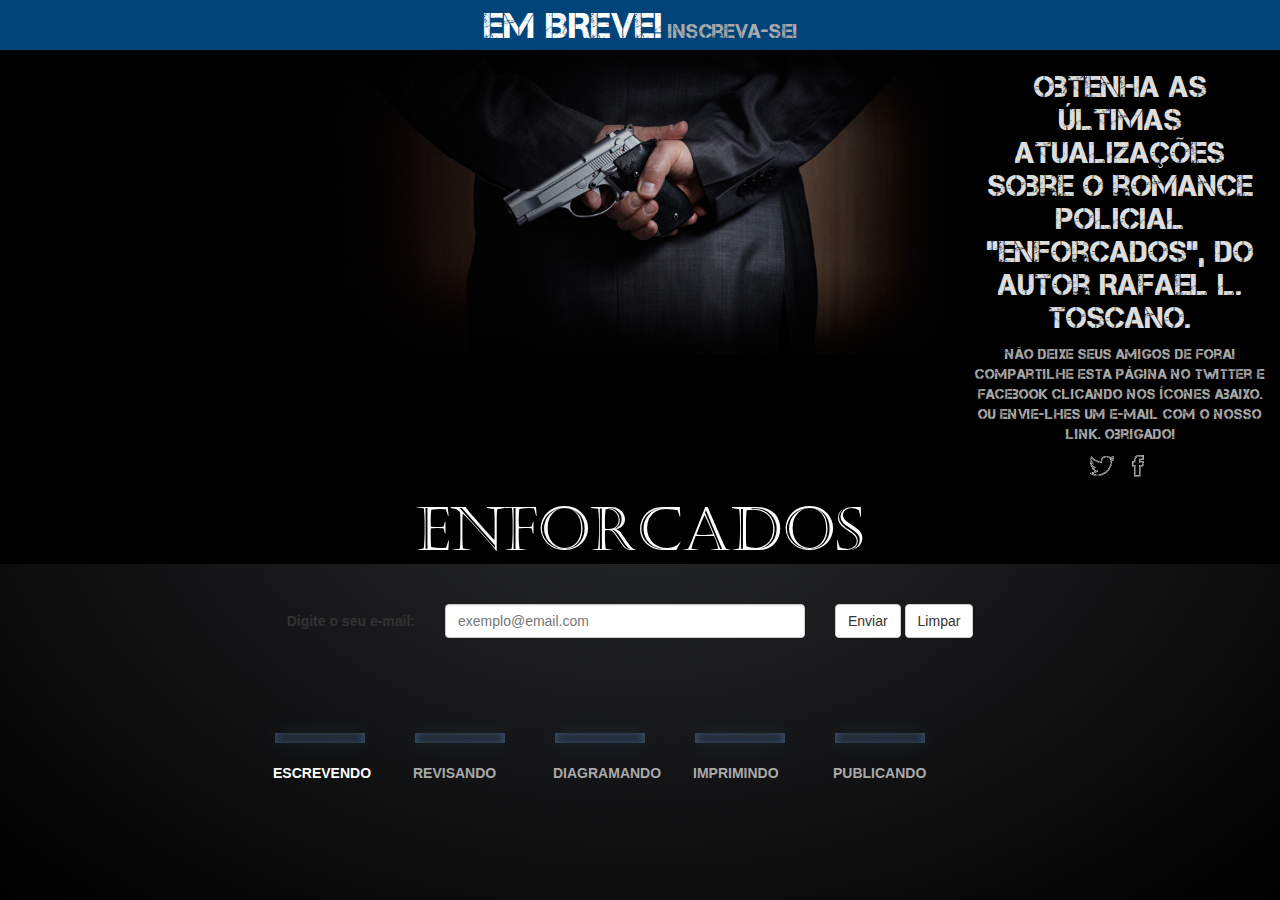
==== index.html @ 52c101dc "Adicionando site principal" ====
<!DOCTYPE html>
<html lang="en">
  <head>
    <meta charset="utf-8">
    <meta http-equiv="X-UA-Compatible" content="IE=edge">
    <meta name="viewport" content="width=device-width, initial-scale=1">
    <meta name="description" content="">
    <meta name="author" content="">

    <title>ENFORCADOS</title>

    <!-- Bootstrap core CSS -->
    <link href="bootstrap-3.2.0-dist/css/bootstrap.min.css" rel="stylesheet">
    <link rel="stylesheet" type="text/css" href="main.css">

    <!-- HTML5 shim and Respond.js IE8 support of HTML5 elements and media queries -->
    <!--[if lt IE 9]>
      <script src="https://oss.maxcdn.com/html5shiv/3.7.2/html5shiv.min.js"></script>
      <script src="https://oss.maxcdn.com/respond/1.4.2/respond.min.js"></script>
    <![endif]-->
  </head>

  <body>
    <div class="navbar navbar-inverse navbar-fixed-top" role="navigation">
      <div class="container">
        <span>EM BREVE!</span> Inscreva-se!
      </div>
    </div>

    <div class="header">
      <div class="row">
        <div class="col-xs-3"></div>
        <div class="col-xs-12 col-md-6"><img src="header.jpg" class="img-responsive"></div>
        <div class="col-xs-12 col-md-3 social">
          <h2>Obtenha as últimas atualizações sobre o romance policial "Enforcados", do autor Rafael L. Toscano.</h2>
          <p>Não deixe seus amigos de fora! Compartilhe esta página no Twitter e Facebook clicando nos ícones abaixo. Ou envie-lhes um e-mail
          com o nosso link. Obrigado!
          </p>
          <div class="social-icons col-xs-12">
            <a href="https://twitter.com/home?status=Inscreva-se%20para%20acompanhar%20as%20novidades%20do%20livro%20%23ENFORCADOS,%20do%20autor%20Rafael%20L.%20Toscano.%20http://c33k.github.io" target="_blank">
              <img src="assets/images/twitter-ad87sdga8dbad0837803bfa0987bda0897.png">
            </a>
              <a href="https://www.facebook.com/sharer/sharer.php?u=c33k.github.io" target="_blank">
              <img src="assets/images/facebook-685ce937b70684ff44afb33632b4d807.png">
            </a>
          </div>
        </div>
      </div>
      <h1 style="font-family: castellar; color: white; text-align: center">ENFORCADOS</h1>
    </div>

    <section class="row progress-container">
      <form class="form-horizontal container" role="form" method="post" enctype="multipart/form-data" action="http://pub8.bravenet.com/emailfwd/senddata.php" accept-charset="utf-8">
        <input type="hidden" name="usernum" value="626618603">
        <input type="hidden" name="cpv" value="2">
        <!-- DO NOT CHANGE OR REMOVE THE 3 TAGS ABOVE THIS COMMENT-->
        <div class="form-group">
          <label for="xmail" class="col-sm-4 control-label">Digite o seu e-mail:</label>
          <div class="col-sm-4">
            <input type="email" class="form-control" id="xmail" name="xmail" placeholder="exemplo@email.com" data-container="body" data-toggle="popover" data-placement="bottom" title="ATENÇÃO!" data-content="Ao enviar, você será redirecionado para a página
de confirmação. Favor, clicar em 'CONTINUE' e depois em 'RETURN TO WEBSITE'.">
          </div>
          <div class="col-sm-2 col-sm-10">
            <button type="submit" class="btn btn-default">Enviar</button>
            <button type="reset" class="btn btn-default">Limpar</button>
          </div>
          <div id="input"></div>
        </div>
      </form>

      <ul>
        <li id="writing"></li>
        <li id="revising"></li>
        <li id="diagramando"></li>
        <li id="imprimindo"></li>
        <li id="publicando"></li>
      </ul>

      <!-- <div id="crazybox" style="position: absolute; width: 400px; height: 400px; background-color: red;"></div> -->
    </section>


    <!-- Bootstrap core JavaScript
    ================================================== -->
    <!-- Placed at the end of the document so the pages load faster -->
    <script src="js/jquery-1.11.1.min.js"></script>
    <script src="bootstrap-3.2.0-dist/js/bootstrap.min.js"></script>

    <script type="text/javascript">
      var firstTime = true;

      function timeoutRefresher () {
        setTimeout( function () {
          firstTime = true;
        }, 20000);
      }

      $( "#xmail" ).keypress(function() {
        if ( firstTime ) {
          firstTime = false;
          $('#xmail').popover('show');

          setTimeout( function() {
            $('#xmail').popover('hide');
            timeoutRefresher();
          }, 7000);
        }
      });
    </script>

  </body>
</html>
---- main.css ----
body {
  padding-top: 50px;
  background: -webkit-radial-gradient(center, ellipse cover,  rgba(41,42,45,1) 0%,rgba(0,0,0,1) 100%); /* Chrome10+,Safari5.1+ */
  background: -o-radial-gradient(center, ellipse cover,  rgba(41,42,45,1) 0%,rgba(0,0,0,1) 100%); /* Opera 12+ */
  background: -ms-radial-gradient(center, ellipse cover,  rgba(41,42,45,1) 0%,rgba(0,0,0,1) 100%); /* IE10+ */
  background: radial-gradient(ellipse at center,  rgba(41,42,45,1) 0%,rgba(0,0,0,1) 100%); /* W3C */
}

html {
  min-height: 100%;
}

@font-face {
  font-family: castellar;
  src: url(fonts/castellar.ttf);
}

@font-face {
  font-family: captureit;
  src: url(fonts/captureit.ttf);
}


/*li:nth-child(-n+3) {
  background: rgba(255,255,255,0.9);
  box-shadow: inset 0px 0px 10px 2px rgba(117,182,255,0.5),
                    0px 0px 20px rgba(117,182,214,0.5);
}*/

li:nth-child(n+1) {
  box-shadow: inset 0px 0px 10px 1px rgba(117,182,255,0.4),
                    0px 0px 20px rgba(117,182,255,0.1);
}

li:first-child {
  -webkit-animation: pulse 1s alternate infinite;
  -moz-animation: pulse 1s alternate infinite;
}

@-webkit-keyframes pulse {
  0% {
    background: rgba(255,255,255,1);
    box-shadow: inset 0px 0px 10px 2px rgba(117,182,255,0.5),
                      0px 0px 40px 2px rgba(105,135,255,1);
  }
  100% {
    background: rgba(255,255,255,0);
    box-shadow: inset 0px 0px 10px 2px rgba(117,182,255,0.5),
                      0px 0px 30px 2px rgba(105,135,255,0.3);
  }
}

@-moz-keyframes pulse {
  0% {
    background: rgba(255,255,255,1);
    box-shadow: inset 0px 0px 10px 2px rgba(117,182,255,0.5),
                      0px 0px 40px 2px rgba(105,135,255,1);
  }
  100% {
    background: rgba(255,255,255,0);
    box-shadow: inset 0px 0px 10px 2px rgba(117,182,255,0.5),
                      0px 0px 30px 2px rgba(105,135,255,0.3);
  }
}

.navbar {
  background-color: #00447a;
  font-family: captureit;
  font-size: 20px;
  line-height: 20px;
  text-align: center;
  color: #AAA;
}

.navbar span {
  color: white;
  font-size: 36px;
  line-height: 50px;
}

#writing:before {
  content: 'ESCREVENDO';
  color: white;
}

#revising:before {
  content: 'REVISANDO';
}

#diagramando:before {
  content: 'DIAGRAMANDO';
}

#imprimindo:before {
  content: 'IMPRIMINDO';
}

#publicando:before {
  content: 'PUBLICANDO';
}

.header .social-icons img {
  width: 24px;
}

.header .social-icons a {
  position: relative;
  display: inline-block;
  background: none;
  font-size: 11px;
  font-weight: 500;
  line-height: 24px;
  color: #949494;
  margin: 0 4px;
  padding: 0;
  text-transform: uppercase;
  -webkit-transition: opacity 0.25s ease;
  -moz-transition: opacity 0.25s ease;
  -ms-transition: opacity 0.25s ease;
  -o-transition: opacity 0.25s ease;
  transition: opacity 0.25s ease;
  cursor: pointer;
  -webkit-backface-visibility: hidden;
  -moz-backface-visibility: hidden;
  -ms-backface-visibility: hidden;
  -o-backface-visibility: hidden;
}


/*.header {
  height: 30%;
  min-height: 0;
}
*/
ul {
  position: absolute;
  height: 100%;
  width: 100%;
  margin: auto;
  left: 0;
  padding: 0;
  margin-top: 30px;
}

li:before {
  position: relative;
  bottom: -10px;
  color: #CCC;
}

li {
  display: block;
  width: 90px;
  height: 10px;
  margin: auto;
  margin-bottom: 40px;
}

.header .social {
  font-family: 'captureit';
  color: #DDD;
  text-align: center;
}

.header .social p {
  color: #AAA;
}

@media(min-width:768px){
  .header {
    /*position: absolute;
    top: 0;
    width: 100%;
    height: auto;*/
    background-color: black;
  }

  .header img {
    margin: auto;
  }

  .header > .row {
    margin: 0;
  }

  .header > .row > .col-xs-6 {
    padding: 0;
  }

  .progress-container {
    width: 100%;
  }

  .progress-container > .form-horizontal {
    margin-top: 30px;
  }

  h1 {
    font-size: 60px;
  }

  form {
    position: relative;
  }

  ul {
    position: relative;
    margin: auto;
    height: 10px;
    width: 700px;
    list-style: none;
    padding: 0;
    margin-top: 80px;
  }

  li {
    float: left;
    margin-right: 50px;
  }

  li:before {
    position: relative;
    content: ' ';
    color: #AAA;
    font-size: 14px;
    top: 30px;
    left: -2px;
    font-family: arial, sans-serif;
    font-weight: bold;
  }
}
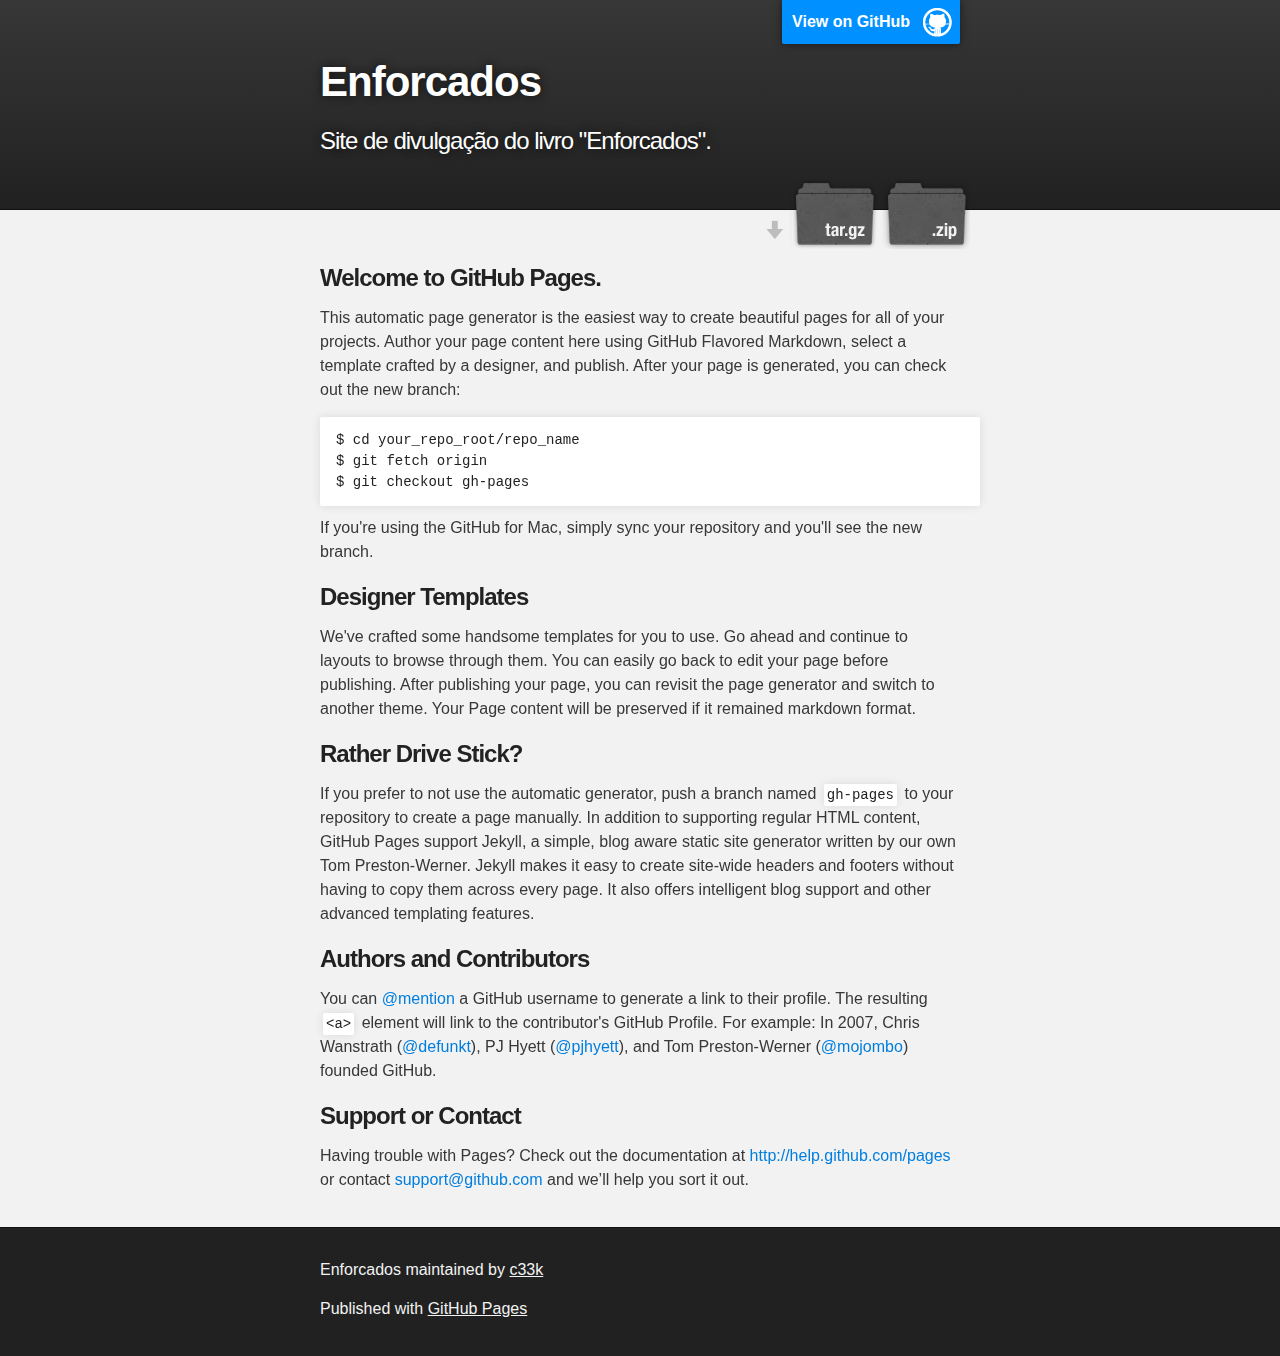
==== commit 5c0ddd55: "Create gh-pages branch via GitHub" ====
--- a/index.html
+++ b/index.html
@@ -1,113 +1,79 @@
+<!DOCTYPE html>
+<html>
 
-<!DOCTYPE html>
-<html lang="en">
   <head>
-    <meta charset="utf-8">
-    <meta http-equiv="X-UA-Compatible" content="IE=edge">
-    <meta name="viewport" content="width=device-width, initial-scale=1">
-    <meta name="description" content="">
-    <meta name="author" content="">
+    <meta charset='utf-8'>
+    <meta http-equiv="X-UA-Compatible" content="chrome=1">
+    <meta name="description" content="Enforcados : Site de divulgação do livro &quot;Enforcados&quot;.">
 
-    <title>ENFORCADOS</title>
+    <link rel="stylesheet" type="text/css" media="screen" href="stylesheets/stylesheet.css">
 
-    <!-- Bootstrap core CSS -->
-    <link href="bootstrap-3.2.0-dist/css/bootstrap.min.css" rel="stylesheet">
-    <link rel="stylesheet" type="text/css" href="main.css">
-
-    <!-- HTML5 shim and Respond.js IE8 support of HTML5 elements and media queries -->
-    <!--[if lt IE 9]>
-      <script src="https://oss.maxcdn.com/html5shiv/3.7.2/html5shiv.min.js"></script>
-      <script src="https://oss.maxcdn.com/respond/1.4.2/respond.min.js"></script>
-    <![endif]-->
+    <title>Enforcados</title>
   </head>
 
   <body>
-    <div class="navbar navbar-inverse navbar-fixed-top" role="navigation">
-      <div class="container">
-        <span>EM BREVE!</span> Inscreva-se!
-      </div>
+
+    <!-- HEADER -->
+    <div id="header_wrap" class="outer">
+        <header class="inner">
+          <a id="forkme_banner" href="https://github.com/c33k/enforcados">View on GitHub</a>
+
+          <h1 id="project_title">Enforcados</h1>
+          <h2 id="project_tagline">Site de divulgação do livro &quot;Enforcados&quot;.</h2>
+
+            <section id="downloads">
+              <a class="zip_download_link" href="https://github.com/c33k/enforcados/zipball/master">Download this project as a .zip file</a>
+              <a class="tar_download_link" href="https://github.com/c33k/enforcados/tarball/master">Download this project as a tar.gz file</a>
+            </section>
+        </header>
     </div>
 
-    <div class="header">
-      <div class="row">
-        <div class="col-xs-3"></div>
-        <div class="col-xs-12 col-md-6"><img src="header.jpg" class="img-responsive"></div>
-        <div class="col-xs-12 col-md-3 social">
-          <h2>Obtenha as últimas atualizações sobre o romance policial "Enforcados", do autor Rafael L. Toscano.</h2>
-          <p>Não deixe seus amigos de fora! Compartilhe esta página no Twitter e Facebook clicando nos ícones abaixo. Ou envie-lhes um e-mail
-          com o nosso link. Obrigado!
-          </p>
-          <div class="social-icons col-xs-12">
-            <a href="https://twitter.com/home?status=Inscreva-se%20para%20acompanhar%20as%20novidades%20do%20livro%20%23ENFORCADOS,%20do%20autor%20Rafael%20L.%20Toscano.%20http://c33k.github.io" target="_blank">
-              <img src="assets/images/twitter-ad87sdga8dbad0837803bfa0987bda0897.png">
-            </a>
-              <a href="https://www.facebook.com/sharer/sharer.php?u=c33k.github.io" target="_blank">
-              <img src="assets/images/facebook-685ce937b70684ff44afb33632b4d807.png">
-            </a>
-          </div>
-        </div>
-      </div>
-      <h1 style="font-family: castellar; color: white; text-align: center">ENFORCADOS</h1>
+    <!-- MAIN CONTENT -->
+    <div id="main_content_wrap" class="outer">
+      <section id="main_content" class="inner">
+        <h3>
+<a name="welcome-to-github-pages" class="anchor" href="#welcome-to-github-pages"><span class="octicon octicon-link"></span></a>Welcome to GitHub Pages.</h3>
+
+<p>This automatic page generator is the easiest way to create beautiful pages for all of your projects. Author your page content here using GitHub Flavored Markdown, select a template crafted by a designer, and publish. After your page is generated, you can check out the new branch:</p>
+
+<pre><code>$ cd your_repo_root/repo_name
+$ git fetch origin
+$ git checkout gh-pages
+</code></pre>
+
+<p>If you're using the GitHub for Mac, simply sync your repository and you'll see the new branch.</p>
+
+<h3>
+<a name="designer-templates" class="anchor" href="#designer-templates"><span class="octicon octicon-link"></span></a>Designer Templates</h3>
+
+<p>We've crafted some handsome templates for you to use. Go ahead and continue to layouts to browse through them. You can easily go back to edit your page before publishing. After publishing your page, you can revisit the page generator and switch to another theme. Your Page content will be preserved if it remained markdown format.</p>
+
+<h3>
+<a name="rather-drive-stick" class="anchor" href="#rather-drive-stick"><span class="octicon octicon-link"></span></a>Rather Drive Stick?</h3>
+
+<p>If you prefer to not use the automatic generator, push a branch named <code>gh-pages</code> to your repository to create a page manually. In addition to supporting regular HTML content, GitHub Pages support Jekyll, a simple, blog aware static site generator written by our own Tom Preston-Werner. Jekyll makes it easy to create site-wide headers and footers without having to copy them across every page. It also offers intelligent blog support and other advanced templating features.</p>
+
+<h3>
+<a name="authors-and-contributors" class="anchor" href="#authors-and-contributors"><span class="octicon octicon-link"></span></a>Authors and Contributors</h3>
+
+<p>You can <a href="https://github.com/blog/821" class="user-mention">@mention</a> a GitHub username to generate a link to their profile. The resulting <code>&lt;a&gt;</code> element will link to the contributor's GitHub Profile. For example: In 2007, Chris Wanstrath (<a href="https://github.com/defunkt" class="user-mention">@defunkt</a>), PJ Hyett (<a href="https://github.com/pjhyett" class="user-mention">@pjhyett</a>), and Tom Preston-Werner (<a href="https://github.com/mojombo" class="user-mention">@mojombo</a>) founded GitHub.</p>
+
+<h3>
+<a name="support-or-contact" class="anchor" href="#support-or-contact"><span class="octicon octicon-link"></span></a>Support or Contact</h3>
+
+<p>Having trouble with Pages? Check out the documentation at <a href="http://help.github.com/pages">http://help.github.com/pages</a> or contact <a href="mailto:support@github.com">support@github.com</a> and we’ll help you sort it out.</p>
+      </section>
     </div>
 
-    <section class="row progress-container">
-      <form class="form-horizontal container" role="form" method="post" enctype="multipart/form-data" action="http://pub8.bravenet.com/emailfwd/senddata.php" accept-charset="utf-8">
-        <input type="hidden" name="usernum" value="626618603">
-        <input type="hidden" name="cpv" value="2">
-        <!-- DO NOT CHANGE OR REMOVE THE 3 TAGS ABOVE THIS COMMENT-->
-        <div class="form-group">
-          <label for="xmail" class="col-sm-4 control-label">Digite o seu e-mail:</label>
-          <div class="col-sm-4">
-            <input type="email" class="form-control" id="xmail" name="xmail" placeholder="exemplo@email.com" data-container="body" data-toggle="popover" data-placement="bottom" title="ATENÇÃO!" data-content="Ao enviar, você será redirecionado para a página
-de confirmação. Favor, clicar em 'CONTINUE' e depois em 'RETURN TO WEBSITE'.">
-          </div>
-          <div class="col-sm-2 col-sm-10">
-            <button type="submit" class="btn btn-default">Enviar</button>
-            <button type="reset" class="btn btn-default">Limpar</button>
-          </div>
-          <div id="input"></div>
-        </div>
-      </form>
+    <!-- FOOTER  -->
+    <div id="footer_wrap" class="outer">
+      <footer class="inner">
+        <p class="copyright">Enforcados maintained by <a href="https://github.com/c33k">c33k</a></p>
+        <p>Published with <a href="http://pages.github.com">GitHub Pages</a></p>
+      </footer>
+    </div>
 
-      <ul>
-        <li id="writing"></li>
-        <li id="revising"></li>
-        <li id="diagramando"></li>
-        <li id="imprimindo"></li>
-        <li id="publicando"></li>
-      </ul>
-
-      <!-- <div id="crazybox" style="position: absolute; width: 400px; height: 400px; background-color: red;"></div> -->
-    </section>
-
-
-    <!-- Bootstrap core JavaScript
-    ================================================== -->
-    <!-- Placed at the end of the document so the pages load faster -->
-    <script src="js/jquery-1.11.1.min.js"></script>
-    <script src="bootstrap-3.2.0-dist/js/bootstrap.min.js"></script>
-
-    <script type="text/javascript">
-      var firstTime = true;
-
-      function timeoutRefresher () {
-        setTimeout( function () {
-          firstTime = true;
-        }, 20000);
-      }
-
-      $( "#xmail" ).keypress(function() {
-        if ( firstTime ) {
-          firstTime = false;
-          $('#xmail').popover('show');
-
-          setTimeout( function() {
-            $('#xmail').popover('hide');
-            timeoutRefresher();
-          }, 7000);
-        }
-      });
-    </script>
+    
 
   </body>
 </html>
--- a/stylesheets/stylesheet.css
+++ b/stylesheets/stylesheet.css
@@ -0,0 +1,423 @@
+/*******************************************************************************
+Slate Theme for GitHub Pages
+by Jason Costello, @jsncostello
+*******************************************************************************/
+
+@import url(pygment_trac.css);
+
+/*******************************************************************************
+MeyerWeb Reset
+*******************************************************************************/
+
+html, body, div, span, applet, object, iframe,
+h1, h2, h3, h4, h5, h6, p, blockquote, pre,
+a, abbr, acronym, address, big, cite, code,
+del, dfn, em, img, ins, kbd, q, s, samp,
+small, strike, strong, sub, sup, tt, var,
+b, u, i, center,
+dl, dt, dd, ol, ul, li,
+fieldset, form, label, legend,
+table, caption, tbody, tfoot, thead, tr, th, td,
+article, aside, canvas, details, embed,
+figure, figcaption, footer, header, hgroup,
+menu, nav, output, ruby, section, summary,
+time, mark, audio, video {
+  margin: 0;
+  padding: 0;
+  border: 0;
+  font: inherit;
+  vertical-align: baseline;
+}
+
+/* HTML5 display-role reset for older browsers */
+article, aside, details, figcaption, figure,
+footer, header, hgroup, menu, nav, section {
+  display: block;
+}
+
+ol, ul {
+  list-style: none;
+}
+
+table {
+  border-collapse: collapse;
+  border-spacing: 0;
+}
+
+/*******************************************************************************
+Theme Styles
+*******************************************************************************/
+
+body {
+  box-sizing: border-box;
+  color:#373737;
+  background: #212121;
+  font-size: 16px;
+  font-family: 'Myriad Pro', Calibri, Helvetica, Arial, sans-serif;
+  line-height: 1.5;
+  -webkit-font-smoothing: antialiased;
+}
+
+h1, h2, h3, h4, h5, h6 {
+  margin: 10px 0;
+  font-weight: 700;
+  color:#222222;
+  font-family: 'Lucida Grande', 'Calibri', Helvetica, Arial, sans-serif;
+  letter-spacing: -1px;
+}
+
+h1 {
+  font-size: 36px;
+  font-weight: 700;
+}
+
+h2 {
+  padding-bottom: 10px;
+  font-size: 32px;
+  background: url('../images/bg_hr.png') repeat-x bottom;
+}
+
+h3 {
+  font-size: 24px;
+}
+
+h4 {
+  font-size: 21px;
+}
+
+h5 {
+  font-size: 18px;
+}
+
+h6 {
+  font-size: 16px;
+}
+
+p {
+  margin: 10px 0 15px 0;
+}
+
+footer p {
+  color: #f2f2f2;
+}
+
+a {
+  text-decoration: none;
+  color: #007edf;
+  text-shadow: none;
+
+  transition: color 0.5s ease;
+  transition: text-shadow 0.5s ease;
+  -webkit-transition: color 0.5s ease;
+  -webkit-transition: text-shadow 0.5s ease;
+  -moz-transition: color 0.5s ease;
+  -moz-transition: text-shadow 0.5s ease;
+  -o-transition: color 0.5s ease;
+  -o-transition: text-shadow 0.5s ease;
+  -ms-transition: color 0.5s ease;
+  -ms-transition: text-shadow 0.5s ease;
+}
+
+a:hover, a:focus {text-decoration: underline;}
+
+footer a {
+  color: #F2F2F2;
+  text-decoration: underline;
+}
+
+em {
+  font-style: italic;
+}
+
+strong {
+  font-weight: bold;
+}
+
+img {
+  position: relative;
+  margin: 0 auto;
+  max-width: 739px;
+  padding: 5px;
+  margin: 10px 0 10px 0;
+  border: 1px solid #ebebeb;
+
+  box-shadow: 0 0 5px #ebebeb;
+  -webkit-box-shadow: 0 0 5px #ebebeb;
+  -moz-box-shadow: 0 0 5px #ebebeb;
+  -o-box-shadow: 0 0 5px #ebebeb;
+  -ms-box-shadow: 0 0 5px #ebebeb;
+}
+
+p img {
+  display: inline;
+  margin: 0;
+  padding: 0;
+  vertical-align: middle;
+  text-align: center;
+  border: none;
+}
+
+pre, code {
+  width: 100%;
+  color: #222;
+  background-color: #fff;
+
+  font-family: Monaco, "Bitstream Vera Sans Mono", "Lucida Console", Terminal, monospace;
+  font-size: 14px;
+
+  border-radius: 2px;
+  -moz-border-radius: 2px;
+  -webkit-border-radius: 2px;
+}
+
+pre {
+  width: 100%;
+  padding: 10px;
+  box-shadow: 0 0 10px rgba(0,0,0,.1);
+  overflow: auto;
+}
+
+code {
+  padding: 3px;
+  margin: 0 3px;
+  box-shadow: 0 0 10px rgba(0,0,0,.1);
+}
+
+pre code {
+  display: block;
+  box-shadow: none;
+}
+
+blockquote {
+  color: #666;
+  margin-bottom: 20px;
+  padding: 0 0 0 20px;
+  border-left: 3px solid #bbb;
+}
+
+
+ul, ol, dl {
+  margin-bottom: 15px
+}
+
+ul {
+  list-style: inside;
+  padding-left: 20px;
+}
+
+ol {
+  list-style: decimal inside;
+  padding-left: 20px;
+}
+
+dl dt {
+  font-weight: bold;
+}
+
+dl dd {
+  padding-left: 20px;
+  font-style: italic;
+}
+
+dl p {
+  padding-left: 20px;
+  font-style: italic;
+}
+
+hr {
+  height: 1px;
+  margin-bottom: 5px;
+  border: none;
+  background: url('../images/bg_hr.png') repeat-x center;
+}
+
+table {
+  border: 1px solid #373737;
+  margin-bottom: 20px;
+  text-align: left;
+ }
+
+th {
+  font-family: 'Lucida Grande', 'Helvetica Neue', Helvetica, Arial, sans-serif;
+  padding: 10px;
+  background: #373737;
+  color: #fff;
+ }
+
+td {
+  padding: 10px;
+  border: 1px solid #373737;
+ }
+
+form {
+  background: #f2f2f2;
+  padding: 20px;
+}
+
+/*******************************************************************************
+Full-Width Styles
+*******************************************************************************/
+
+.outer {
+  width: 100%;
+}
+
+.inner {
+  position: relative;
+  max-width: 640px;
+  padding: 20px 10px;
+  margin: 0 auto;
+}
+
+#forkme_banner {
+  display: block;
+  position: absolute;
+  top:0;
+  right: 10px;
+  z-index: 10;
+  padding: 10px 50px 10px 10px;
+  color: #fff;
+  background: url('../images/blacktocat.png') #0090ff no-repeat 95% 50%;
+  font-weight: 700;
+  box-shadow: 0 0 10px rgba(0,0,0,.5);
+  border-bottom-left-radius: 2px;
+  border-bottom-right-radius: 2px;
+}
+
+#header_wrap {
+  background: #212121;
+  background: -moz-linear-gradient(top, #373737, #212121);
+  background: -webkit-linear-gradient(top, #373737, #212121);
+  background: -ms-linear-gradient(top, #373737, #212121);
+  background: -o-linear-gradient(top, #373737, #212121);
+  background: linear-gradient(top, #373737, #212121);
+}
+
+#header_wrap .inner {
+  padding: 50px 10px 30px 10px;
+}
+
+#project_title {
+  margin: 0;
+  color: #fff;
+  font-size: 42px;
+  font-weight: 700;
+  text-shadow: #111 0px 0px 10px;
+}
+
+#project_tagline {
+  color: #fff;
+  font-size: 24px;
+  font-weight: 300;
+  background: none;
+  text-shadow: #111 0px 0px 10px;
+}
+
+#downloads {
+  position: absolute;
+  width: 210px;
+  z-index: 10;
+  bottom: -40px;
+  right: 0;
+  height: 70px;
+  background: url('../images/icon_download.png') no-repeat 0% 90%;
+}
+
+.zip_download_link {
+  display: block;
+  float: right;
+  width: 90px;
+  height:70px;
+  text-indent: -5000px;
+  overflow: hidden;
+  background: url(../images/sprite_download.png) no-repeat bottom left;
+}
+
+.tar_download_link {
+  display: block;
+  float: right;
+  width: 90px;
+  height:70px;
+  text-indent: -5000px;
+  overflow: hidden;
+  background: url(../images/sprite_download.png) no-repeat bottom right;
+  margin-left: 10px;
+}
+
+.zip_download_link:hover {
+  background: url(../images/sprite_download.png) no-repeat top left;
+}
+
+.tar_download_link:hover {
+  background: url(../images/sprite_download.png) no-repeat top right;
+}
+
+#main_content_wrap {
+  background: #f2f2f2;
+  border-top: 1px solid #111;
+  border-bottom: 1px solid #111;
+}
+
+#main_content {
+  padding-top: 40px;
+}
+
+#footer_wrap {
+  background: #212121;
+}
+
+
+
+/*******************************************************************************
+Small Device Styles
+*******************************************************************************/
+
+@media screen and (max-width: 480px) {
+  body {
+    font-size:14px;
+  }
+
+  #downloads {
+    display: none;
+  }
+
+  .inner {
+    min-width: 320px;
+    max-width: 480px;
+  }
+
+  #project_title {
+  font-size: 32px;
+  }
+
+  h1 {
+    font-size: 28px;
+  }
+
+  h2 {
+    font-size: 24px;
+  }
+
+  h3 {
+    font-size: 21px;
+  }
+
+  h4 {
+    font-size: 18px;
+  }
+
+  h5 {
+    font-size: 14px;
+  }
+
+  h6 {
+    font-size: 12px;
+  }
+
+  code, pre {
+    min-width: 320px;
+    max-width: 480px;
+    font-size: 11px;
+  }
+
+}
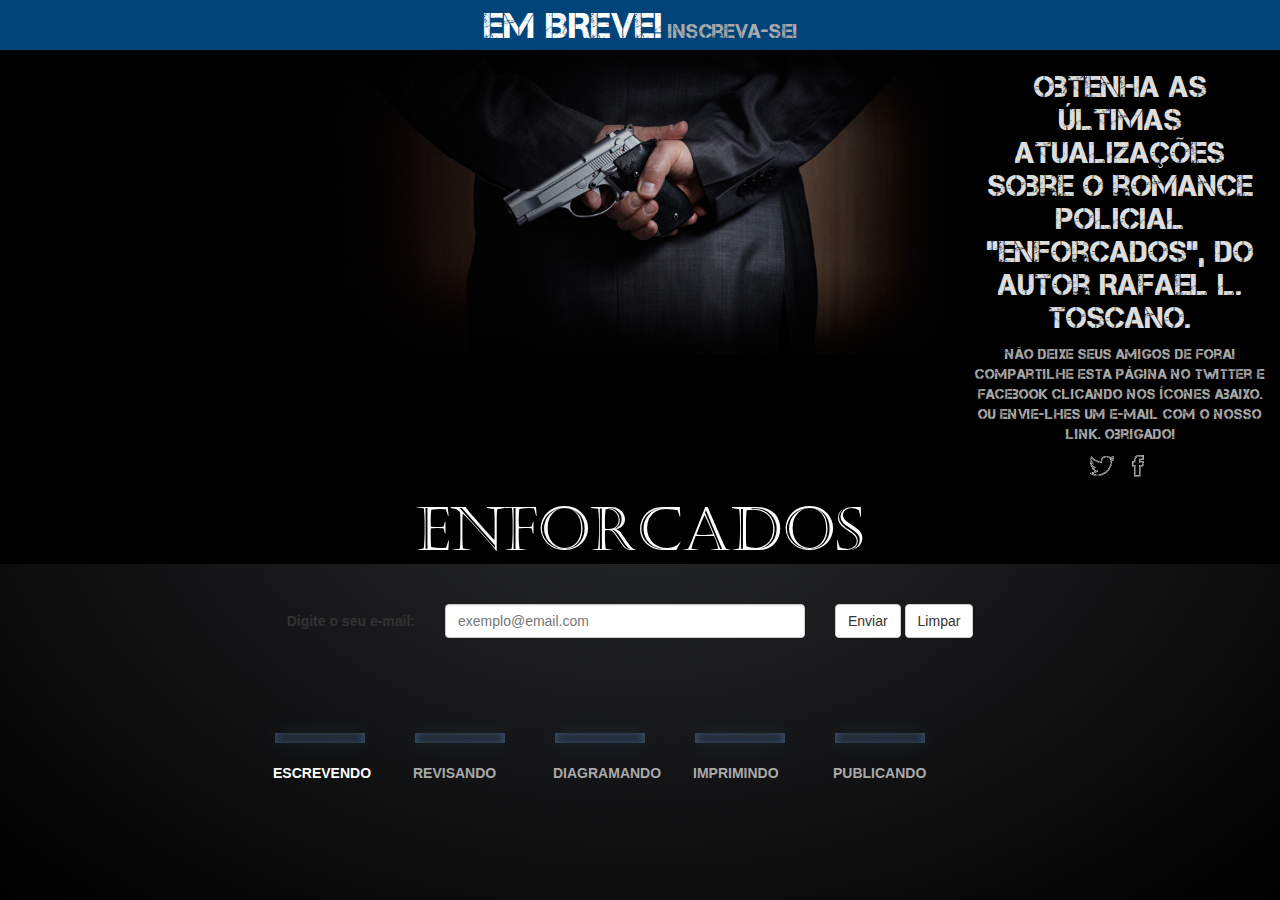
==== commit e77c8979: "Minificando o css" ====
--- a/index.html
+++ b/index.html
@@ -1,79 +1,113 @@
+
 <!DOCTYPE html>
-<html>
+<html lang="en">
+  <head>
+    <meta charset="utf-8">
+    <meta http-equiv="X-UA-Compatible" content="IE=edge">
+    <meta name="viewport" content="width=device-width, initial-scale=1">
+    <meta name="description" content="">
+    <meta name="author" content="">
 
-  <head>
-    <meta charset='utf-8'>
-    <meta http-equiv="X-UA-Compatible" content="chrome=1">
-    <meta name="description" content="Enforcados : Site de divulgação do livro &quot;Enforcados&quot;.">
+    <title>ENFORCADOS</title>
 
-    <link rel="stylesheet" type="text/css" media="screen" href="stylesheets/stylesheet.css">
+    <!-- Bootstrap core CSS -->
+    <link href="bootstrap-3.2.0-dist/css/bootstrap.min.css" rel="stylesheet">
+    <link rel="stylesheet" type="text/css" href="main2.css">
 
-    <title>Enforcados</title>
+    <!-- HTML5 shim and Respond.js IE8 support of HTML5 elements and media queries -->
+    <!--[if lt IE 9]>
+      <script src="https://oss.maxcdn.com/html5shiv/3.7.2/html5shiv.min.js"></script>
+      <script src="https://oss.maxcdn.com/respond/1.4.2/respond.min.js"></script>
+    <![endif]-->
   </head>
 
   <body>
-
-    <!-- HEADER -->
-    <div id="header_wrap" class="outer">
-        <header class="inner">
-          <a id="forkme_banner" href="https://github.com/c33k/enforcados">View on GitHub</a>
-
-          <h1 id="project_title">Enforcados</h1>
-          <h2 id="project_tagline">Site de divulgação do livro &quot;Enforcados&quot;.</h2>
-
-            <section id="downloads">
-              <a class="zip_download_link" href="https://github.com/c33k/enforcados/zipball/master">Download this project as a .zip file</a>
-              <a class="tar_download_link" href="https://github.com/c33k/enforcados/tarball/master">Download this project as a tar.gz file</a>
-            </section>
-        </header>
+    <div class="navbar navbar-inverse navbar-fixed-top" role="navigation">
+      <div class="container">
+        <span>EM BREVE!</span> Inscreva-se!
+      </div>
     </div>
 
-    <!-- MAIN CONTENT -->
-    <div id="main_content_wrap" class="outer">
-      <section id="main_content" class="inner">
-        <h3>
-<a name="welcome-to-github-pages" class="anchor" href="#welcome-to-github-pages"><span class="octicon octicon-link"></span></a>Welcome to GitHub Pages.</h3>
-
-<p>This automatic page generator is the easiest way to create beautiful pages for all of your projects. Author your page content here using GitHub Flavored Markdown, select a template crafted by a designer, and publish. After your page is generated, you can check out the new branch:</p>
-
-<pre><code>$ cd your_repo_root/repo_name
-$ git fetch origin
-$ git checkout gh-pages
-</code></pre>
-
-<p>If you're using the GitHub for Mac, simply sync your repository and you'll see the new branch.</p>
-
-<h3>
-<a name="designer-templates" class="anchor" href="#designer-templates"><span class="octicon octicon-link"></span></a>Designer Templates</h3>
-
-<p>We've crafted some handsome templates for you to use. Go ahead and continue to layouts to browse through them. You can easily go back to edit your page before publishing. After publishing your page, you can revisit the page generator and switch to another theme. Your Page content will be preserved if it remained markdown format.</p>
-
-<h3>
-<a name="rather-drive-stick" class="anchor" href="#rather-drive-stick"><span class="octicon octicon-link"></span></a>Rather Drive Stick?</h3>
-
-<p>If you prefer to not use the automatic generator, push a branch named <code>gh-pages</code> to your repository to create a page manually. In addition to supporting regular HTML content, GitHub Pages support Jekyll, a simple, blog aware static site generator written by our own Tom Preston-Werner. Jekyll makes it easy to create site-wide headers and footers without having to copy them across every page. It also offers intelligent blog support and other advanced templating features.</p>
-
-<h3>
-<a name="authors-and-contributors" class="anchor" href="#authors-and-contributors"><span class="octicon octicon-link"></span></a>Authors and Contributors</h3>
-
-<p>You can <a href="https://github.com/blog/821" class="user-mention">@mention</a> a GitHub username to generate a link to their profile. The resulting <code>&lt;a&gt;</code> element will link to the contributor's GitHub Profile. For example: In 2007, Chris Wanstrath (<a href="https://github.com/defunkt" class="user-mention">@defunkt</a>), PJ Hyett (<a href="https://github.com/pjhyett" class="user-mention">@pjhyett</a>), and Tom Preston-Werner (<a href="https://github.com/mojombo" class="user-mention">@mojombo</a>) founded GitHub.</p>
-
-<h3>
-<a name="support-or-contact" class="anchor" href="#support-or-contact"><span class="octicon octicon-link"></span></a>Support or Contact</h3>
-
-<p>Having trouble with Pages? Check out the documentation at <a href="http://help.github.com/pages">http://help.github.com/pages</a> or contact <a href="mailto:support@github.com">support@github.com</a> and we’ll help you sort it out.</p>
-      </section>
+    <div class="header">
+      <div class="row">
+        <div class="col-xs-3"></div>
+        <div class="col-xs-12 col-md-6"><img src="header.jpg" class="img-responsive"></div>
+        <div class="col-xs-12 col-md-3 social">
+          <h2>Obtenha as últimas atualizações sobre o romance policial "Enforcados", do autor Rafael L. Toscano.</h2>
+          <p>Não deixe seus amigos de fora! Compartilhe esta página no Twitter e Facebook clicando nos ícones abaixo. Ou envie-lhes um e-mail
+          com o nosso link. Obrigado!
+          </p>
+          <div class="social-icons col-xs-12">
+            <a href="https://twitter.com/home?status=Inscreva-se%20para%20acompanhar%20as%20novidades%20do%20livro%20%23ENFORCADOS,%20do%20autor%20Rafael%20L.%20Toscano.%20http://c33k.github.io" target="_blank">
+              <img src="assets/images/twitter-ad87sdga8dbad0837803bfa0987bda0897.png">
+            </a>
+              <a href="https://www.facebook.com/sharer/sharer.php?u=c33k.github.io" target="_blank">
+              <img src="assets/images/facebook-685ce937b70684ff44afb33632b4d807.png">
+            </a>
+          </div>
+        </div>
+      </div>
+      <h1 style="font-family: castellar; color: white; text-align: center">ENFORCADOS</h1>
     </div>
 
-    <!-- FOOTER  -->
-    <div id="footer_wrap" class="outer">
-      <footer class="inner">
-        <p class="copyright">Enforcados maintained by <a href="https://github.com/c33k">c33k</a></p>
-        <p>Published with <a href="http://pages.github.com">GitHub Pages</a></p>
-      </footer>
-    </div>
+    <section class="row progress-container">
+      <form class="form-horizontal container" role="form" method="post" enctype="multipart/form-data" action="http://pub8.bravenet.com/emailfwd/senddata.php" accept-charset="utf-8">
+        <input type="hidden" name="usernum" value="626618603">
+        <input type="hidden" name="cpv" value="2">
+        <!-- DO NOT CHANGE OR REMOVE THE 3 TAGS ABOVE THIS COMMENT-->
+        <div class="form-group">
+          <label for="xmail" class="col-sm-4 control-label">Digite o seu e-mail:</label>
+          <div class="col-sm-4">
+            <input type="email" class="form-control" id="xmail" name="xmail" placeholder="exemplo@email.com" data-container="body" data-toggle="popover" data-placement="bottom" title="ATENÇÃO!" data-content="Ao enviar, você será redirecionado para a página
+de confirmação. Favor, clicar em 'CONTINUE' e depois em 'RETURN TO WEBSITE'.">
+          </div>
+          <div class="col-sm-2 col-sm-10">
+            <button type="submit" class="btn btn-default">Enviar</button>
+            <button type="reset" class="btn btn-default">Limpar</button>
+          </div>
+          <div id="input"></div>
+        </div>
+      </form>
 
-    
+      <ul>
+        <li id="writing"></li>
+        <li id="revising"></li>
+        <li id="diagramando"></li>
+        <li id="imprimindo"></li>
+        <li id="publicando"></li>
+      </ul>
+
+      <!-- <div id="crazybox" style="position: absolute; width: 400px; height: 400px; background-color: red;"></div> -->
+    </section>
+
+
+    <!-- Bootstrap core JavaScript
+    ================================================== -->
+    <!-- Placed at the end of the document so the pages load faster -->
+    <script src="js/jquery-1.11.1.min.js"></script>
+    <script src="bootstrap-3.2.0-dist/js/bootstrap.min.js"></script>
+
+    <script type="text/javascript">
+      var firstTime = true;
+
+      function timeoutRefresher () {
+        setTimeout( function () {
+          firstTime = true;
+        }, 20000);
+      }
+
+      $( "#xmail" ).keypress(function() {
+        if ( firstTime ) {
+          firstTime = false;
+          $('#xmail').popover('show');
+
+          setTimeout( function() {
+            $('#xmail').popover('hide');
+            timeoutRefresher();
+          }, 7000);
+        }
+      });
+    </script>
 
   </body>
 </html>
--- a/main2.css
+++ b/main2.css
@@ -0,0 +1 @@
+body{padding-top:50px;background:-webkit-radial-gradient(center,ellipse cover,rgba(41,42,45,1) 0,rgba(0,0,0,1) 100%);background:-o-radial-gradient(center,ellipse cover,rgba(41,42,45,1) 0,rgba(0,0,0,1) 100%);background:-ms-radial-gradient(center,ellipse cover,rgba(41,42,45,1) 0,rgba(0,0,0,1) 100%);background:radial-gradient(ellipse at center,rgba(41,42,45,1) 0,rgba(0,0,0,1) 100%)}html{min-height:100%}@font-face{font-family:castellar;src:url(fonts/castellar.ttf)}@font-face{font-family:captureit;src:url(fonts/captureit.ttf)}li:nth-child(n+1){box-shadow:inset 0 0 10px 1px rgba(117,182,255,.4),0 0 20px rgba(117,182,255,.1)}li:first-child{-webkit-animation:pulse 1s alternate infinite;-moz-animation:pulse 1s alternate infinite}@-webkit-keyframes pulse{0%{background:rgba(255,255,255,1);box-shadow:inset 0 0 10px 2px rgba(117,182,255,.5),0 0 40px 2px rgba(105,135,255,1)}100%{background:0 0;box-shadow:inset 0 0 10px 2px rgba(117,182,255,.5),0 0 30px 2px rgba(105,135,255,.3)}}@-moz-keyframes pulse{0%{background:rgba(255,255,255,1);box-shadow:inset 0 0 10px 2px rgba(117,182,255,.5),0 0 40px 2px rgba(105,135,255,1)}100%{background:0 0;box-shadow:inset 0 0 10px 2px rgba(117,182,255,.5),0 0 30px 2px rgba(105,135,255,.3)}}.navbar{background-color:#00447a;font-family:captureit;font-size:20px;line-height:20px;text-align:center;color:#AAA}.navbar span{color:#fff;font-size:36px;line-height:50px}#writing:before{content:'ESCREVENDO';color:#fff}#revising:before{content:'REVISANDO'}#diagramando:before{content:'DIAGRAMANDO'}#imprimindo:before{content:'IMPRIMINDO'}#publicando:before{content:'PUBLICANDO'}.header .social-icons img{width:24px}.header .social-icons a{position:relative;display:inline-block;background:0 0;font-size:11px;font-weight:500;line-height:24px;color:#949494;margin:0 4px;padding:0;text-transform:uppercase;-webkit-transition:opacity .25s ease;-moz-transition:opacity .25s ease;-ms-transition:opacity .25s ease;-o-transition:opacity .25s ease;transition:opacity .25s ease;cursor:pointer;-webkit-backface-visibility:hidden;-moz-backface-visibility:hidden;-ms-backface-visibility:hidden;-o-backface-visibility:hidden}ul{position:absolute;height:100%;width:100%;margin:30px auto auto;left:0;padding:0}li:before{position:relative;bottom:-10px;color:#CCC}li{display:block;width:90px;height:10px;margin:auto auto 40px}.header .social{font-family:captureit;color:#DDD;text-align:center}.header .social p{color:#AAA}@media(min-width:768px){.header{background-color:#000}.header img{margin:auto}.header>.row{margin:0}.header>.row>.col-xs-6{padding:0}.progress-container{width:100%}.progress-container>.form-horizontal{margin-top:30px}h1{font-size:60px}form{position:relative}ul{position:relative;margin:80px auto auto;height:10px;width:700px;list-style:none;padding:0}li{float:left;margin-right:50px}li:before{position:relative;content:' ';color:#AAA;font-size:14px;top:30px;left:-2px;font-family:arial,sans-serif;font-weight:700}}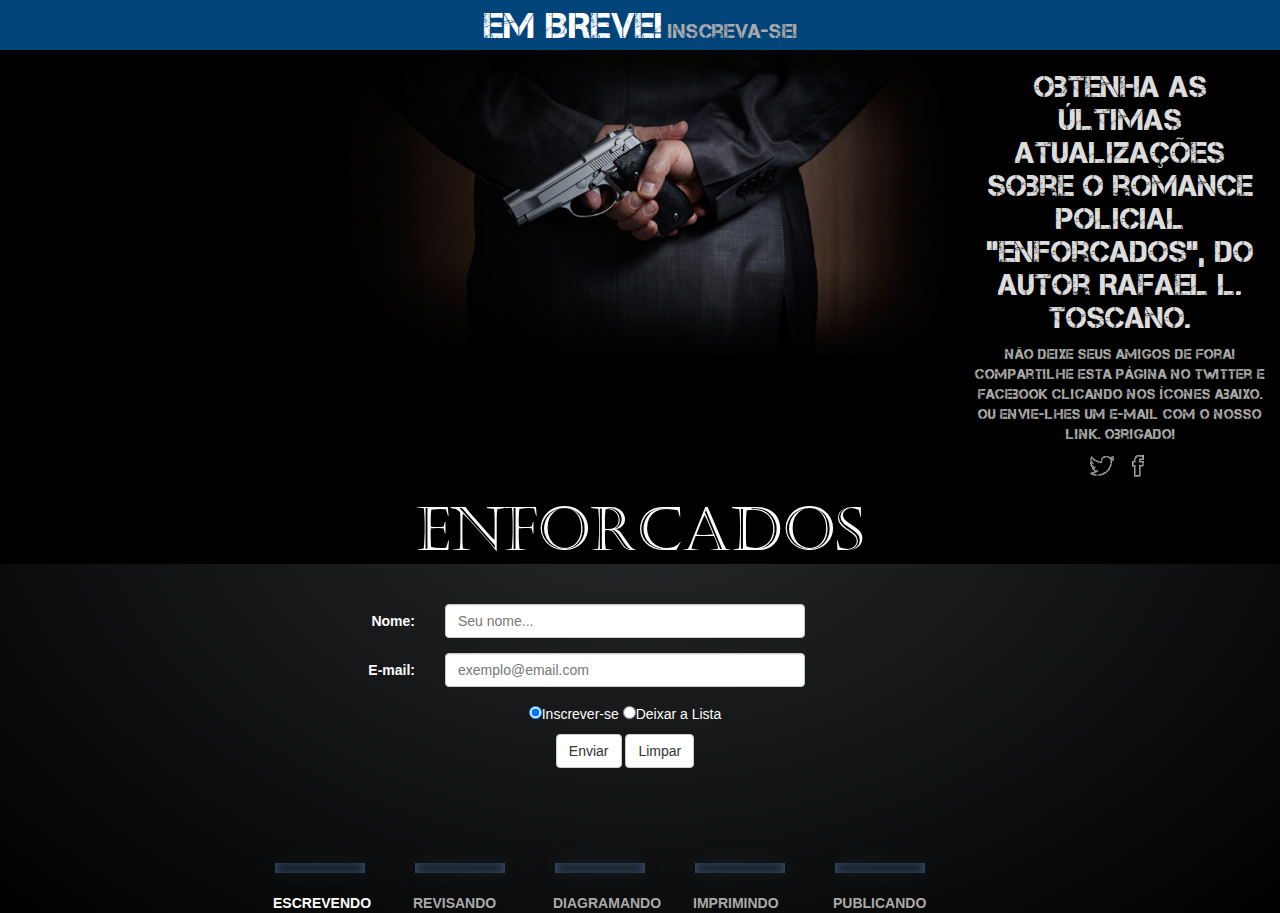
==== commit 6c56721b: "Adicionando newsletter" ====
--- a/index.html
+++ b/index.html
@@ -38,10 +38,10 @@
           com o nosso link. Obrigado!
           </p>
           <div class="social-icons col-xs-12">
-            <a href="https://twitter.com/home?status=Inscreva-se%20para%20acompanhar%20as%20novidades%20do%20livro%20%23ENFORCADOS,%20do%20autor%20Rafael%20L.%20Toscano.%20http://c33k.github.io" target="_blank">
+            <a href="https://twitter.com/home?status=Inscreva-se%20para%20acompanhar%20as%20novidades%20do%20livro%20%23ENFORCADOS,%20do%20autor%20Rafael%20L.%20Toscano.%20http://www.enforcados.com" target="_blank">
               <img src="assets/images/twitter-ad87sdga8dbad0837803bfa0987bda0897.png">
             </a>
-              <a href="https://www.facebook.com/sharer/sharer.php?u=c33k.github.io" target="_blank">
+              <a href="https://www.facebook.com/sharer/sharer.php?u=www.enforcados.com" target="_blank">
               <img src="assets/images/facebook-685ce937b70684ff44afb33632b4d807.png">
             </a>
           </div>
@@ -51,21 +51,37 @@
     </div>
 
     <section class="row progress-container">
-      <form class="form-horizontal container" role="form" method="post" enctype="multipart/form-data" action="http://pub8.bravenet.com/emailfwd/senddata.php" accept-charset="utf-8">
-        <input type="hidden" name="usernum" value="626618603">
-        <input type="hidden" name="cpv" value="2">
-        <!-- DO NOT CHANGE OR REMOVE THE 3 TAGS ABOVE THIS COMMENT-->
+      <form class="form-horizontal container" role="form" method="post" action="http://pub8.bravenet.com/elist/add.php">
+        <!-- <input type="hidden" name="usernum" value="626618603">
+        <input type="hidden" name="cpv" value="2"> -->
         <div class="form-group">
-          <label for="xmail" class="col-sm-4 control-label">Digite o seu e-mail:</label>
+          <label for="elistname" class="col-sm-4 control-label">Nome:</label>
           <div class="col-sm-4">
-            <input type="email" class="form-control" id="xmail" name="xmail" placeholder="exemplo@email.com" data-container="body" data-toggle="popover" data-placement="bottom" title="ATENÇÃO!" data-content="Ao enviar, você será redirecionado para a página
+            <input type="text" class="form-control" id="elistname" name="ename" placeholder="Seu nome..." data-container="body">
+          </div>
+        </div>
+
+        <div class="form-group">
+          <label for="emailaddress" class="col-sm-4 control-label">E-mail:</label>
+          <div class="col-sm-4">
+            <input type="email" class="form-control" id="elistaddress93909811228" name="emailaddress" placeholder="exemplo@email.com" data-container="body" data-toggle="popover" data-placement="bottom" title="ATENÇÃO!" data-content="Ao enviar, você será redirecionado para a página
 de confirmação. Favor, clicar em 'CONTINUE' e depois em 'RETURN TO WEBSITE'.">
+
+            <input type="hidden" name="usernum" style="border: 0px solid black; height: 0px; width: 0px;" value="626618603"><input type="hidden" name="cpv"  style="border: 0px solid black; height: 0px; width: 0px;"  value="1">
+
           </div>
-          <div class="col-sm-2 col-sm-10">
+
+          <!-- <div id="input"></div> -->
+        </div>
+        <div class="form-group">
+          <div class="col-sm-12 opcoes" style="text-align: center">
+            <span><input type="radio" name="action" value="join" checked style="border: 0px;">Inscrever-se</span>
+            <span><input type="radio" name="action" value="leave" style="border: 0px;">Deixar a Lista</span>
+          </div>
+          <div class="col-sm-12" style="text-align: center">
             <button type="submit" class="btn btn-default">Enviar</button>
             <button type="reset" class="btn btn-default">Limpar</button>
           </div>
-          <div id="input"></div>
         </div>
       </form>
 
@@ -96,13 +112,13 @@
         }, 20000);
       }
 
-      $( "#xmail" ).keypress(function() {
+      $( "#elistaddress93909811228" ).keypress(function() {
         if ( firstTime ) {
           firstTime = false;
-          $('#xmail').popover('show');
+          $('#elistaddress93909811228').popover('show');
 
           setTimeout( function() {
-            $('#xmail').popover('hide');
+            $('#elistaddress93909811228').popover('hide');
             timeoutRefresher();
           }, 7000);
         }
--- a/main2.css
+++ b/main2.css
@@ -1 +1 @@
-body{padding-top:50px;background:-webkit-radial-gradient(center,ellipse cover,rgba(41,42,45,1) 0,rgba(0,0,0,1) 100%);background:-o-radial-gradient(center,ellipse cover,rgba(41,42,45,1) 0,rgba(0,0,0,1) 100%);background:-ms-radial-gradient(center,ellipse cover,rgba(41,42,45,1) 0,rgba(0,0,0,1) 100%);background:radial-gradient(ellipse at center,rgba(41,42,45,1) 0,rgba(0,0,0,1) 100%)}html{min-height:100%}@font-face{font-family:castellar;src:url(fonts/castellar.ttf)}@font-face{font-family:captureit;src:url(fonts/captureit.ttf)}li:nth-child(n+1){box-shadow:inset 0 0 10px 1px rgba(117,182,255,.4),0 0 20px rgba(117,182,255,.1)}li:first-child{-webkit-animation:pulse 1s alternate infinite;-moz-animation:pulse 1s alternate infinite}@-webkit-keyframes pulse{0%{background:rgba(255,255,255,1);box-shadow:inset 0 0 10px 2px rgba(117,182,255,.5),0 0 40px 2px rgba(105,135,255,1)}100%{background:0 0;box-shadow:inset 0 0 10px 2px rgba(117,182,255,.5),0 0 30px 2px rgba(105,135,255,.3)}}@-moz-keyframes pulse{0%{background:rgba(255,255,255,1);box-shadow:inset 0 0 10px 2px rgba(117,182,255,.5),0 0 40px 2px rgba(105,135,255,1)}100%{background:0 0;box-shadow:inset 0 0 10px 2px rgba(117,182,255,.5),0 0 30px 2px rgba(105,135,255,.3)}}.navbar{background-color:#00447a;font-family:captureit;font-size:20px;line-height:20px;text-align:center;color:#AAA}.navbar span{color:#fff;font-size:36px;line-height:50px}#writing:before{content:'ESCREVENDO';color:#fff}#revising:before{content:'REVISANDO'}#diagramando:before{content:'DIAGRAMANDO'}#imprimindo:before{content:'IMPRIMINDO'}#publicando:before{content:'PUBLICANDO'}.header .social-icons img{width:24px}.header .social-icons a{position:relative;display:inline-block;background:0 0;font-size:11px;font-weight:500;line-height:24px;color:#949494;margin:0 4px;padding:0;text-transform:uppercase;-webkit-transition:opacity .25s ease;-moz-transition:opacity .25s ease;-ms-transition:opacity .25s ease;-o-transition:opacity .25s ease;transition:opacity .25s ease;cursor:pointer;-webkit-backface-visibility:hidden;-moz-backface-visibility:hidden;-ms-backface-visibility:hidden;-o-backface-visibility:hidden}ul{position:absolute;height:100%;width:100%;margin:30px auto auto;left:0;padding:0}li:before{position:relative;bottom:-10px;color:#CCC}li{display:block;width:90px;height:10px;margin:auto auto 40px}.header .social{font-family:captureit;color:#DDD;text-align:center}.header .social p{color:#AAA}@media(min-width:768px){.header{background-color:#000}.header img{margin:auto}.header>.row{margin:0}.header>.row>.col-xs-6{padding:0}.progress-container{width:100%}.progress-container>.form-horizontal{margin-top:30px}h1{font-size:60px}form{position:relative}ul{position:relative;margin:80px auto auto;height:10px;width:700px;list-style:none;padding:0}li{float:left;margin-right:50px}li:before{position:relative;content:' ';color:#AAA;font-size:14px;top:30px;left:-2px;font-family:arial,sans-serif;font-weight:700}}+body{padding-top:50px;background:-webkit-radial-gradient(center,ellipse cover,rgba(41,42,45,1) 0,rgba(0,0,0,1) 100%);background:-o-radial-gradient(center,ellipse cover,rgba(41,42,45,1) 0,rgba(0,0,0,1) 100%);background:-ms-radial-gradient(center,ellipse cover,rgba(41,42,45,1) 0,rgba(0,0,0,1) 100%);background:radial-gradient(ellipse at center,rgba(41,42,45,1) 0,rgba(0,0,0,1) 100%)}html{min-height:100%}@font-face{font-family:castellar;src:url(fonts/castellar.ttf)}@font-face{font-family:captureit;src:url(fonts/captureit.ttf)}li:nth-child(n+1){box-shadow:inset 0 0 10px 1px rgba(117,182,255,.4),0 0 20px rgba(117,182,255,.1)}li:first-child{-webkit-animation:pulse 1s alternate infinite;-moz-animation:pulse 1s alternate infinite}@-webkit-keyframes pulse{0%{background:rgba(255,255,255,1);box-shadow:inset 0 0 10px 2px rgba(117,182,255,.5),0 0 40px 2px rgba(105,135,255,1)}100%{background:0 0;box-shadow:inset 0 0 10px 2px rgba(117,182,255,.5),0 0 30px 2px rgba(105,135,255,.3)}}@-moz-keyframes pulse{0%{background:rgba(255,255,255,1);box-shadow:inset 0 0 10px 2px rgba(117,182,255,.5),0 0 40px 2px rgba(105,135,255,1)}100%{background:0 0;box-shadow:inset 0 0 10px 2px rgba(117,182,255,.5),0 0 30px 2px rgba(105,135,255,.3)}}.navbar{background-color:#00447a;font-family:captureit;font-size:20px;line-height:20px;text-align:center;color:#AAA}.navbar span{color:#fff;font-size:36px;line-height:50px}#writing:before{content:'ESCREVENDO';color:#fff}#revising:before{content:'REVISANDO'}#diagramando:before{content:'DIAGRAMANDO'}#imprimindo:before{content:'IMPRIMINDO'}#publicando:before{content:'PUBLICANDO'}.header .social-icons img{width:24px}.header .social-icons a{position:relative;display:inline-block;background:0 0;font-size:11px;font-weight:500;line-height:24px;color:#949494;margin:0 4px;padding:0;text-transform:uppercase;-webkit-transition:opacity .25s ease;-moz-transition:opacity .25s ease;-ms-transition:opacity .25s ease;-o-transition:opacity .25s ease;transition:opacity .25s ease;cursor:pointer;-webkit-backface-visibility:hidden;-moz-backface-visibility:hidden;-ms-backface-visibility:hidden;-o-backface-visibility:hidden}ul{position:absolute;height:100%;width:100%;margin:30px auto auto;left:0;padding:0}li:before{position:relative;bottom:-10px;color:#CCC}li{display:block;width:90px;height:10px;margin:auto auto 40px}.header .social{font-family:captureit;color:#DDD;text-align:center}.header .social p{color:#AAA}.progress-container>.form-horizontal{color:#fff}.progress-container>.form-horizontal .opcoes{margin-bottom:10px}@media(min-width:768px){.header{background-color:#000}.header img{margin:auto}.header>.row{margin:0}.header>.row>.col-xs-6{padding:0}.progress-container{width:100%}.progress-container>.form-horizontal{margin-top:30px}h1{font-size:60px}form{position:relative}ul{position:relative;margin:80px auto auto;height:10px;width:700px;list-style:none;padding:0}li{float:left;margin-right:50px}li:before{position:relative;content:' ';color:#AAA;font-size:14px;top:30px;left:-2px;font-family:arial,sans-serif;font-weight:700}}
